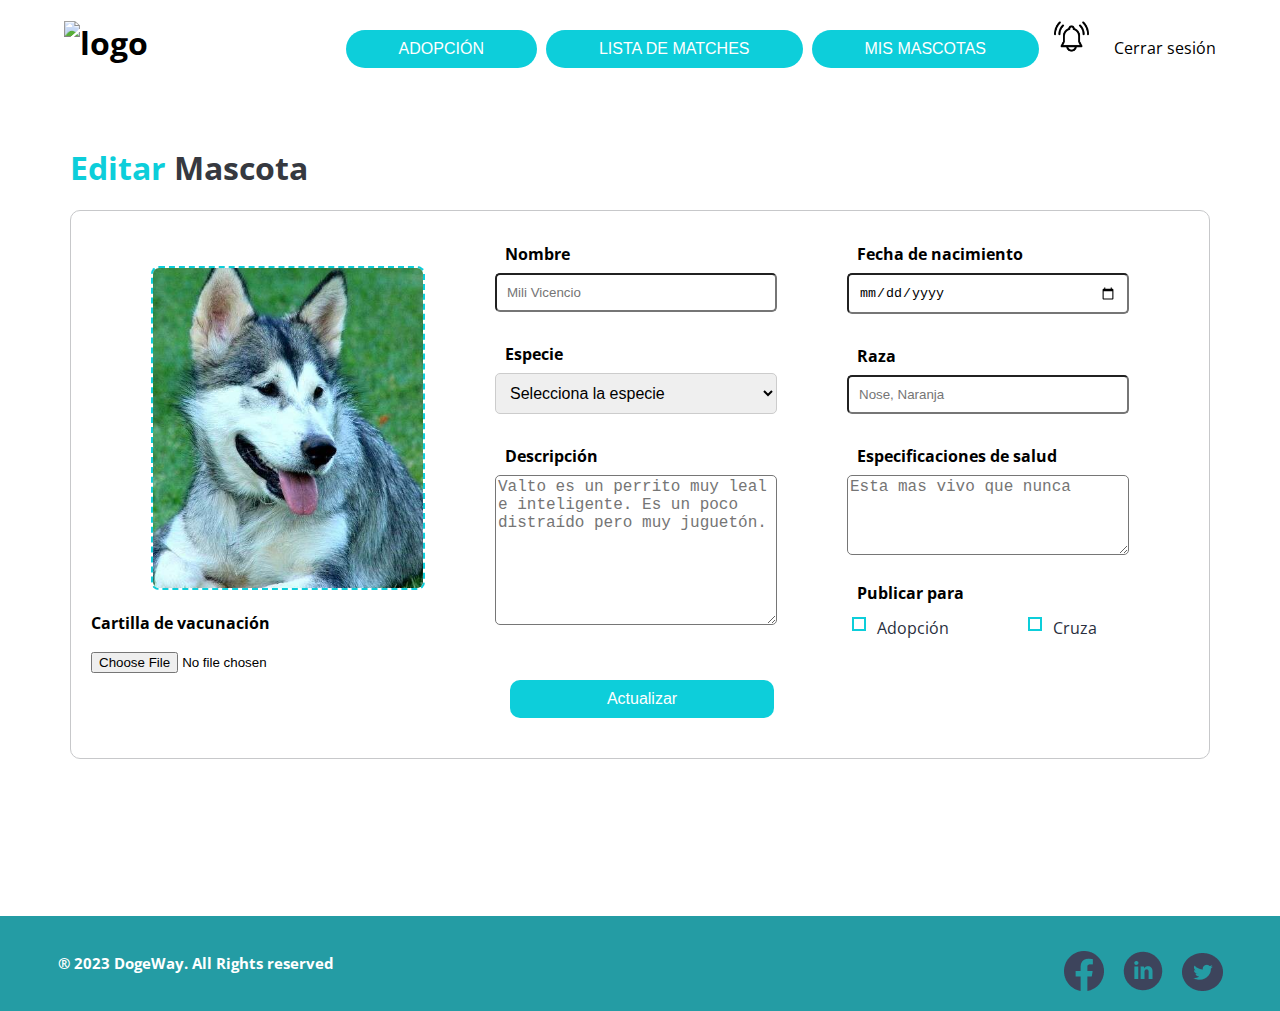
==== edicionperfilmascota.html @ 63c3adbb "hice la pantalla de Edicion perfil mascotas y se modifico un poco el registro de mascotas" ====
<!doctype html>
<html>
<head>
  <meta charset="UTF-8">
  <link rel="stylesheet" href="style.css">
  <link rel="preconnect" href="https://fonts.googleapis.com">
  <link rel="preconnect" href="https://fonts.gstatic.com" crossorigin>
  <link href="https://fonts.googleapis.com/css2?family=Open+Sans:wght@500&display=swap" rel="stylesheet">
  <title>Edicion de perfil de Mascota</title>
</head>
<body>
    <header >
        <div class="container-header">
            <h1><img src="img/Logo.png" alt="logo"></h1>

            <nav class="landing-nav">
                <ul class="opciones-landing">
                    
                    <li><button class="button-Mascotas">ADOPCIÓN</button>
                    <button class="button-Mascotas">LISTA DE MATCHES</button>
                    <button class="button-Mascotas">MIS MASCOTAS</button>
                    <button class="boton-imagen" type="button">
                        <img class="imagen" src="img/notificacion.png" alt="Notificacione">
                    </button>  </li>                  
                    <li><a href="">Cerrar sesión</a></li>
                </ul>
            </nav>
        </div>
    </header>
    <div class="titulo-RM">
        <h1><span style="color: #0DCEDA;">Editar&nbsp;</span>Mascota</h1>
    </div>
    <div class="cuadro-RM">
        <div class="columna">
            <div class="cuadro-fotoEPM">
                <label for="imagen" class="boton-imagenEPM">
                    <img src="img/dog.jpg" alt="Subir foto">
                </label>
                <input type="file" id="imagen" name="imagen" accept="image/*">
            </div>
            <h4>Cartilla de vacunación</h4>
            <input type="file" id="archivo">
        </div>
    
        <div class="columna">
        <h4>Nombre</h4>
        <input type="text" placeholder="Mili Vicencio">
        <h4>Especie</h4>
        <select class="select-RM" id="opciones" name="opciones">
            <option value="opcion0">Selecciona la especie</option>
            <option value="opcion1">Perro</option>
            <option value="opcion2">Gato</option>
            <option value="opcion3">Conejo</option>
            <option value="opcion3">Nose otra cosa</option>
        </select>
        <h4>Descripción</h4>
        <textarea class="columna-input-3" type="text" placeholder="Valto es un perrito muy leal e inteligente. Es un poco distraído pero muy juguetón. "></textarea>
        <button class="boton-Registrar" type="button">Actualizar</button>
    </div>
        <div class="columna">
        <h4>Fecha de nacimiento</h4>
        <input type="date">
        <h4>Raza</h4>
        <input type="text" placeholder="Nose, Naranja">
        <h4>Especificaciones de salud</h4>
        <textarea class="columna-input-2" type="text" placeholder="Esta mas vivo que nunca"></textarea>
        <h4>Publicar para</h4>
        <form>
            <label class="container">Adopción
                <input type="radio" name="opciones">
                <span class="checkmark"></span>
            </label>
        
            <label class="container">Cruza
                <input type="radio" name="opciones">
                <span class="checkmark"></span>
            </label>
        </form>


    </div>
   
    </div>
    <footer>
        <div class="footer_element_mascotas">
            <h3>® 2023 DogeWay. All Rights reserved<h3><br>
                <div class="footer_element_mascotas_imagenes">
                    <img src="img/entypo-social_twitter-with-circle.png">
                    <img src="img/entypo-social_linkedin-with-circle.png">
                    <img src="img/twitter.png">
                </div>
        </div>
    </footer>
</body>
</html>
---- style.css ----
body{
    font-family: 'Open Sans', sans-serif;
    margin: 0;
    padding: 0;
}

/* Landing page*/
.container-header{
    width: 90%;
    margin: 0 auto;
    display: flex;
    align-items: center;
    justify-content: space-between;
}

.container-header h1{
    display: inline;
}

.landing-nav{
    display: inline;
}

.opciones-landing{
    display: inline;
}
.opciones-landing li{
    display: inline;
    margin: 0 0 0 15px;
}

.landing-nav a{
    font-size: 16px;
    text-decoration: none;
    color: black;
}

.landing-nav a:visited{
    color: black;
}

.landing-nav a:hover{
    text-decoration: underline;
}

.button-Register{
    padding: 10px 53px;
    border-radius: 68px;
    font-size: 16px;
    background-color: #0DCEDA;
    color: #FFFFFF;
    border: none;
    transition: transform 0.3s ease;
}

.button-Register:hover{
    transform: scale(1.1);
}

.section-hero{
    display: block;
    width: 100%;
    background-image: url(img/main-landingmain-background.png);
    height: 933px;
    background-size: cover;
}

.eslogan{
    width: 434px;
    margin-left: 60px;
    padding-top: 126px;
}

.eslogan h1{
    color: #0DCEDA;
    font-size: 80px;
    font-weight: bold;
    margin-top: 0;
}

.eslogan h3{
    color: #FFFFFF;
    font-weight: bold;
    font-size: 22px;
}

.button-eslogan{
    font-size: 20px;
    font-weight: bold;
    background-color: #0DCEDA;
    color: #FFFFFF;
    border: none;
    border-radius: 8px;
    padding: 32px 43px;
    transition: transform 0.3s ease;
    margin: 0 auto;
    display: block;
}

.button-eslogan:hover{
    transform: scale(1.1);
}

.section-why{
    background-color: #F2F7FF;
    width: 100%;
    display: flex;
}

.container{
    padding-top: 150px;
    padding-bottom: 150px;
    margin: 0 auto;
    display: flex;
    width: 80%;
}

.titulo-why{
    width: 39%;
    margin-right: 10%;
}

.titulo-why h1{
    font-size: 45px;
    font-weight: bold;
    color: #2D2F30;
    margin-top: 0;
}

.titulo-why p{
    text-align: center;
    color: #8B8C8C;
    line-height: 2em;
    width: auto;
    font-size: 20px;
}

.caracteristicas-why{
    display: flex;
    flex-wrap: wrap;
    width: 65%;
    gap: 25px;
}

.caracteristicas-why div{
    width: 256px;
    height: 206px;
    border-radius: 8px;
    background-color: #FCFCFC;
    box-shadow: 0 18px 58px 16px rgba(0, 0, 0, 0.06);
}

.caracteristicas-why div img{
    padding-top: 24px;
    padding-left: 24px;
}

.caracteristicas-why div p{
    width: auto;
    padding: 0 20px;
    font-size: 22px;
    font-weight: bold;
    color: #363940;
    margin: 0;
}

.titulo{
    display: flex;
    padding-top: 87px;
    justify-content: center;
    align-items: center;
    gap: 8px;
}

.titulo h1{
    display: inline;
    font-size: 48px;
    font-weight: bold;
}

.section-adopcion p{
    text-align: center;
    color: #8B8C8C;
    line-height: 2em;
    width: 60%;
    margin: 0 auto;
    font-size: 20px;
}

.container-collage{
    display: flex;
    width: 80%;
    flex-wrap: wrap;
    margin: 0 auto;
    gap: 5%;
    padding-top: 42px;
    padding-bottom: 91px;
}

#collage-1{
    width: 60%;
    height: 60%;
}

#collage-2{
    width: 35%;
}

#collage-3{
    width: 60%;
    height: 35%;
}

#collage-4{
    width: 35%;
}

footer{
    margin-top: 157px;
    margin-bottom: -30px;
}

.info-footer{
    display: flex;
    width: 90%;
    margin: 0 auto;
    justify-content: space-between;
}

.datos-footer ul{
    list-style: none;
}

.datos-footer ul li{
    margin-top: 32px;
}

.datos-titulo{
    color: #0A939B;
}

.datos-texto{
    color: #292E3D;
    margin-left: 13px;
}

.iconos-footer ul{
    display: flex;
    list-style: none;
    padding-bottom: 30px;
}

.iconos-footer li{
    margin-right: 19px;
}

.footer_element{
    background-color: #249ca4;
    color: rgb(255, 255, 255);
    padding-left: 10px;
    padding-top: 10px;
    align-items: center;
    font-size: small;
}


.headliner{
    position: absolute;
    margin: auto;

}

.texto{
    display: inline-block;
}

.titulo{
    margin: auto;
    padding-left: 50px;
}

.row{
    margin: auto;
    padding-left: 100px;
    padding-top: 50px;
}

.element{
    display: inline-block;
    border: 1px solid #858585;
    margin: 20px;
    padding: 110px;
    /*
    -moz-border-radius: 7px;
    -webkit-border-radius: 7px;
    */
    box-shadow: 10px 10px lightblue;

}
.contentbox{
    display: flex;
}

.box_user{
     align-items: flex-start;
     float: left;
}

/*registro usuario*/
.titulo-R h1{
    color:#363940;
    display: flex;
    align-items: center;
    justify-content: center;
    margin: 0;
    font-size: 40px;
}

.titulo-R h2{
    color: #667085;
    display: flex;
    align-items: center;
    justify-content: center;
    margin: 0;
    font-size: 18px;
    font-weight: normal;
    padding: 15px;
}

.cuadro-R{
    border: 1px solid #C7C8CA;
    padding: 30px;
    border-radius: 10px;
    width: 400px;
    height: auto;
    margin: auto;
}

.cuadro-R h4{
    font-size: 14px;
    font-weight: normal;
    margin-top: 10px;
    margin-bottom: 5px;
}

.cuadro-R input{
    width: 100%;
    padding: 8px;
    margin-top: 5px;
    box-sizing: border-box;
    border-radius: 5px;
    margin-bottom: 10px;
}

.cuadro-R button{
    width: 100%;
    padding: 10px 53px;
    background-color: #0DCEDA;
    color: #FFFFFF;
    border: none;
    border-radius: 10px;
    font-size: 16px;
    transition: transform 0.3s ease;
    margin-top: 21px;
    margin-bottom: 30px;
}
    
.cuadro-R button:hover{
    transform: scale(1.1);
}

.cuadro-R hr{
    width: 35%;
    border: 0.5px solid #8B8C8C;
    margin-top: 15px;
    margin-bottom: 5px;
    
}
/*Edicionperfilmascota*/
.cuadro-fotoEPM {
    border: 2px dashed #0DCEDA;
    padding: 10px;
    border-radius: 8px;
    margin-left: 70px;
    margin-right: 70px;
    margin-top: 45px;
    width: 250px;
    height: 300px;
    display: flex;
    align-items: center;
    justify-content: center;
    overflow: hidden;
    position: relative;
}

.boton-imagenEPM {
    border: none;
    background: none;
    cursor: pointer;
    position: absolute;
}

.cuadro-fotoEPM img {
    width: 100%;
    height: 100%;
    object-fit: contain; 
}

/*registromascotas*/
.button-Mascotas{
    padding: 10px 53px;
    border-radius: 68px;
    font-size: 16px;
    background-color: #0DCEDA;
    color: #FFFFFF;
    border: none;
    margin-right: 5px;
    transition: transform 0.3s ease;
}

.button-Mascotas:hover{
    transform: scale(1.1);
}

.boton-imagen {
        border: none;
        background: none;
        cursor: pointer;
}

.imagen{
    height: 35px;
    width: 35px;
}

.footer_element_mascotas{
    background-color: #249ca4;
    color: #FFFFFF;
    padding-left: auto;
    padding-top: auto;
    align-items: center;
    font-size: small;
    display: flex;
}
.footer_element_mascotas h3 {
    margin-right: auto;
    margin-left: auto;  
}
.footer_element_mascotas img {
    margin-left: 15px; 
}
.footer_element_mascotas_imagenes {
    margin-left: 600px; 
}

.titulo-RM h1{
    color:#363940;
    display: flex;
    justify-content: left;
    margin-left: 70px;
    margin-top: 60px;
}

.titulo-RM h2{
    color: #363940;
    display: flex;
    justify-content: left;
    margin-left: 70px;
    font-size: 18px;
    font-weight: normal;
    
}
.cuadro-RM{
    border: 1px solid #C7C8CA;
    padding: 10px;
    border-radius: 10px;
    margin-left: 70px;
    margin-right: 70px;
    margin-top: 20px;
    width: auto;
    height: auto;
    display: flex;
    justify-content: space-between;
    align-items: auto;
    text-align: left;
}

.cuadro-foto {
    border: 2px dashed #0DCEDA;
    padding: 10px;
    border-radius: 8px;
    margin-left: 70px;
    margin-right: 70px;
    margin-top: 45px;
    width: auto;
    height: auto;
    text-align: center;
}

#imagen {
    display: none; 
}

.cuadro-foto img {
    max-width: 100px;
    max-height: 100px;
    margin-top: 55px;
    text-align: center;
    align-items: center;
}

.formatos-aceptados {
    font-size: 14px;
    margin-top: 15px;
    margin-bottom: 20px;
    color: #555;
}

.boton-subir {
    padding: 10px 20px;
    background-color: #0DCEDA;
    color: #fff;
    border: none;
    border-radius: 5px;
    margin-bottom: 20px;
    cursor: pointer;
    transition: background-color 0.3s ease;
}

.boton-subir:hover {
    transform: scale(1.1);
}
      
.columna {
    flex: 1; 
    max-width: auto;
}
.columna h4 {
    margin-left: 10px;
    margin-bottom: 8px;
}

.columna input {
    width: 80%;
    padding: 10px;
    margin-top: auto;
    box-sizing: border-box;
    border-radius: 5px;
    margin-bottom: 10px;
}

.columna-input-2{
    font-size: 16px;
    height: 80px;
    box-sizing: border-box; 
    width: 80%; 
    overflow: auto; 
    border-radius: 5px;
}
.columna-input-3{
    font-size: 16px;
    height: 150px;
    box-sizing: border-box; 
    width: 80%; 
    overflow: auto;  
    border-radius: 5px;
}

form {
    display: flex;
}
label {
    display: flex;
    color: #292E3D;
}

input[type="radio"] {
    display: none; 
    margin-left: 10px;
}

.container {
    position: relative;
    margin-left: 30px; 
    margin-top: -145px;
    margin-bottom: -130px;
}

.checkmark {
    width: 10px;
    height: 10px;
    border: 2px solid #0DCEDA;
    position: absolute;
    left: -25px;
}

input[type="radio"]:checked + .checkmark {
    background-color: #0DCEDA;
}

.select-RM {
    padding: 10px;
    font-size: 16px;
    border: 1px solid #ccc;
    border-radius: 5px;
    width: 80%;
    margin-bottom: 10px
}

select option {
    font-size: 14px;
}

.boton-Registrar{
    width: 75%;
    padding: 10px 53px;
    background-color: #0DCEDA;
    color: #FFFFFF;
    border: none;
    border-radius: 10px;
    font-size: 16px;
    transition: transform 0.3s ease;
    margin-top: 50px;
    margin-left: 15px;
    margin-bottom: 30px;
}
.boton-Registrar:hover {
    transform: scale(1.1);
}

.titulo{
    display: flex;
    padding-top: 87px;
    justify-content: center;
    align-items: center;
    gap: 8px;
}

.titulo h1{
    display: inline;
    font-size: 48px;
    font-weight: bold;
}

.section-adopcion p{
    text-align: center;
    color: #8B8C8C;
    line-height: 2em;
    width: 60%;
    margin: 0 auto;
    font-size: 20px;
}

.container-collage{
    display: flex;
    width: 80%;
    flex-wrap: wrap;
    margin: 0 auto;
    gap: 20px;
    padding-top: 42px;
    padding-bottom: 91px;
}

footer{
    margin-top: 157px;
    margin-bottom: -30px;
}

.info-footer{
    display: flex;
    width: 90%;
    margin: 0 auto;
    justify-content: space-between;
}

.datos-footer ul{
    list-style: none;
}

.datos-footer ul li{
    margin-top: 32px;
}

.datos-titulo{
    color: #0A939B;
}

.datos-texto{
    color: #292E3D;
    margin-left: 13px;
}

.iconos-footer ul{
    display: flex;
    list-style: none;
    padding-bottom: 30px;
}

.iconos-footer li{
    margin-right: 19px;
}

.footer_element{
    background-color: #249ca4;
    color: rgb(255, 255, 255);
    padding-left: 10px;
    padding-top: 10px;
    align-items: center;
    font-size: small;
}
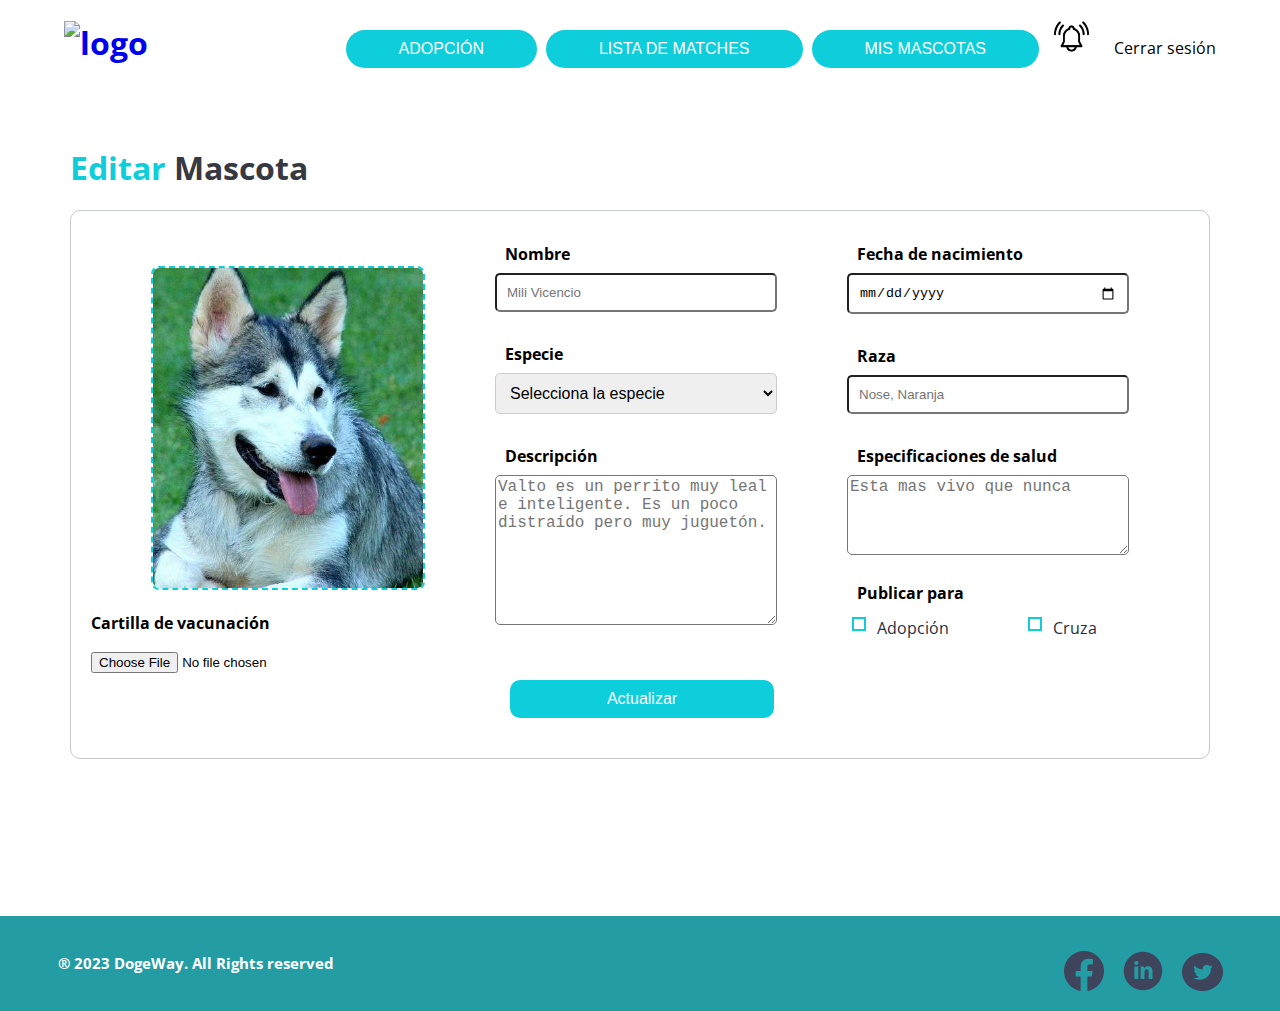
==== commit 1f0a550b: "click al logo regresa a Landing" ====
--- a/edicionperfilmascota.html
+++ b/edicionperfilmascota.html
@@ -11,7 +11,11 @@
 <body>
     <header >
         <div class="container-header">
-            <h1><img src="img/Logo.png" alt="logo"></h1>
+            <h1> 
+                <a href="landingPage.html">
+                    <img src="img/Logo.png" alt="logo">
+                </a>
+            </h1>
 
             <nav class="landing-nav">
                 <ul class="opciones-landing">
--- a/style.css
+++ b/style.css
@@ -278,7 +278,6 @@
     margin: auto;
     padding-left: 50px;
 }
-
 .row{
     margin: auto;
     padding-left: 100px;
@@ -288,23 +287,46 @@
 .element{
     display: inline-block;
     border: 1px solid #858585;
+    width: 20%;
     margin: 20px;
-    padding: 110px;
-    /*
+    padding: 10px;
     -moz-border-radius: 7px;
     -webkit-border-radius: 7px;
-    */
     box-shadow: 10px 10px lightblue;
-
-}
-.contentbox{
-    display: flex;
-}
-
-.box_user{
-     align-items: flex-start;
-     float: left;
-}
+}
+
+
+/* Catalogo */
+
+section.catalogo{
+    padding-left: 20px;
+}
+
+section.titulocatalogo{
+    display: flex;
+    padding-top: 50px;
+    justify-content: center;
+    align-items: center;
+    gap: 8px;
+}
+.titulocatalogo h1{
+    display: inline;
+    font-size: 48px;
+    font-weight: bold;
+}
+
+.titulomypets h1{
+    display: inline;
+    font-size: 40px;
+    font-weight: bold;
+}
+
+
+.headliner2{
+    padding-left: 50px;
+    font-family: 'Open Sans', sans-serif;
+}
+
 
 /*registro usuario*/
 .titulo-R h1{
@@ -362,7 +384,7 @@
     font-size: 16px;
     transition: transform 0.3s ease;
     margin-top: 21px;
-    margin-bottom: 30px;
+    margin-bottom: 10px;
 }
     
 .cuadro-R button:hover{
@@ -406,6 +428,156 @@
     object-fit: contain; 
 }
 
+/*login*/
+.titulo-L h1{
+    color:#363940;
+    display: flex;
+    align-items: center;
+    justify-content: left;
+    margin: 0;
+    margin-top: 15px;
+    margin-left: 9%;
+}
+
+.titulo-L h2{
+    color: #363940;
+    display: flex;
+    align-items: center;
+    justify-content: left;
+    margin: 0;
+    margin-left: 8%;
+    font-size: 18px;
+    font-weight: normal;
+    padding: 15px;
+}
+
+.cuadro-L{
+    border: 1px solid #C7C8CA;
+    text-align: left;
+    float: left;
+    padding: 25px;
+    border-radius: 10px;
+    width: 400px;
+    height: auto;
+    margin: auto;
+    margin-top: 10px;
+    margin-left: 8%;
+}
+
+.cuadro-L h4{
+    font-size: 14px;
+    font-weight: normal;
+    margin-top: 10px;
+    margin-bottom: 5px;
+}
+
+.cuadro-L input{
+    width: 100%;
+    padding: 8px;
+    margin-top: 5px;
+    box-sizing: border-box;
+    border-radius: 5px;
+    margin-bottom: 10px;
+}
+
+.cuadro-L .forgot-pass{
+    display: flex;
+    align-items: center;
+    justify-content: right;
+    color: #0DCEDA;
+    font-size: small;
+    text-decoration: underline;
+    margin-top: 10px;
+}
+
+.cuadro-L button{
+    width: 100%;
+    padding: 10px 53px;
+    background-color: #0DCEDA;
+    color: #FFFFFF;
+    border: none;
+    border-radius: 10px;
+    font-size: 16px;
+    transition: transform 0.3s ease;
+    margin-top: 30px;
+    margin-bottom: 10px;
+}
+
+.cuadro-L button:hover{
+    transform: scale(1.1);
+}
+
+.cuadro-L hr{
+    width: 35%;
+    border: 0.5px solid #8B8C8C;
+    margin-top: 15px;
+    margin-bottom: 5px;
+
+}
+
+.cuadro-L .button-Google{
+    width: 100%;
+    padding: 10px 0px;
+    background-color: #FFFFFF;
+    color: hsl(200, 3%, 18%);
+    border: 1px solid #2D2F30;
+    border-radius: 10px;
+    font-size: 16px;
+    transition: transform 0.3s ease;
+    margin-top: 10px;
+    margin-bottom: 20px;
+    background-image: url(img/google.png);
+    background-size: 20px;
+    background-position: 95px center;
+    background-repeat: no-repeat;
+    text-align: center;
+    line-height: 15px;
+}
+
+.cuadro-L .button-Google:hover{
+    transform: scale(1.1);
+}
+
+.cuadro-L .guest{
+    display: flex;
+    align-items: center;
+    justify-content: center;
+    color: #0DCEDA;
+    font-size: 15px;
+    text-decoration: underline;
+    margin-top: 15px;
+}
+
+.img-L{
+    position: absolute;
+    border-radius: 10px;
+    right: 60px;
+    top: 3%;
+    width: 45%;
+    height: auto;
+}
+
+.signup{
+    display: flex;
+    align-items: center;
+    justify-content: center;
+    font-size: small;
+    margin-top: 10px;
+}
+
+.signup a{
+    color: #0DCEDA;
+    margin-left: 5px;
+}
+
+.signup a:hover{
+    text-decoration: underline;
+}
+
+a:-webkit-any-link {
+    text-decoration: none;
+}
+
 /*registromascotas*/
 .button-Mascotas{
     padding: 10px 53px;
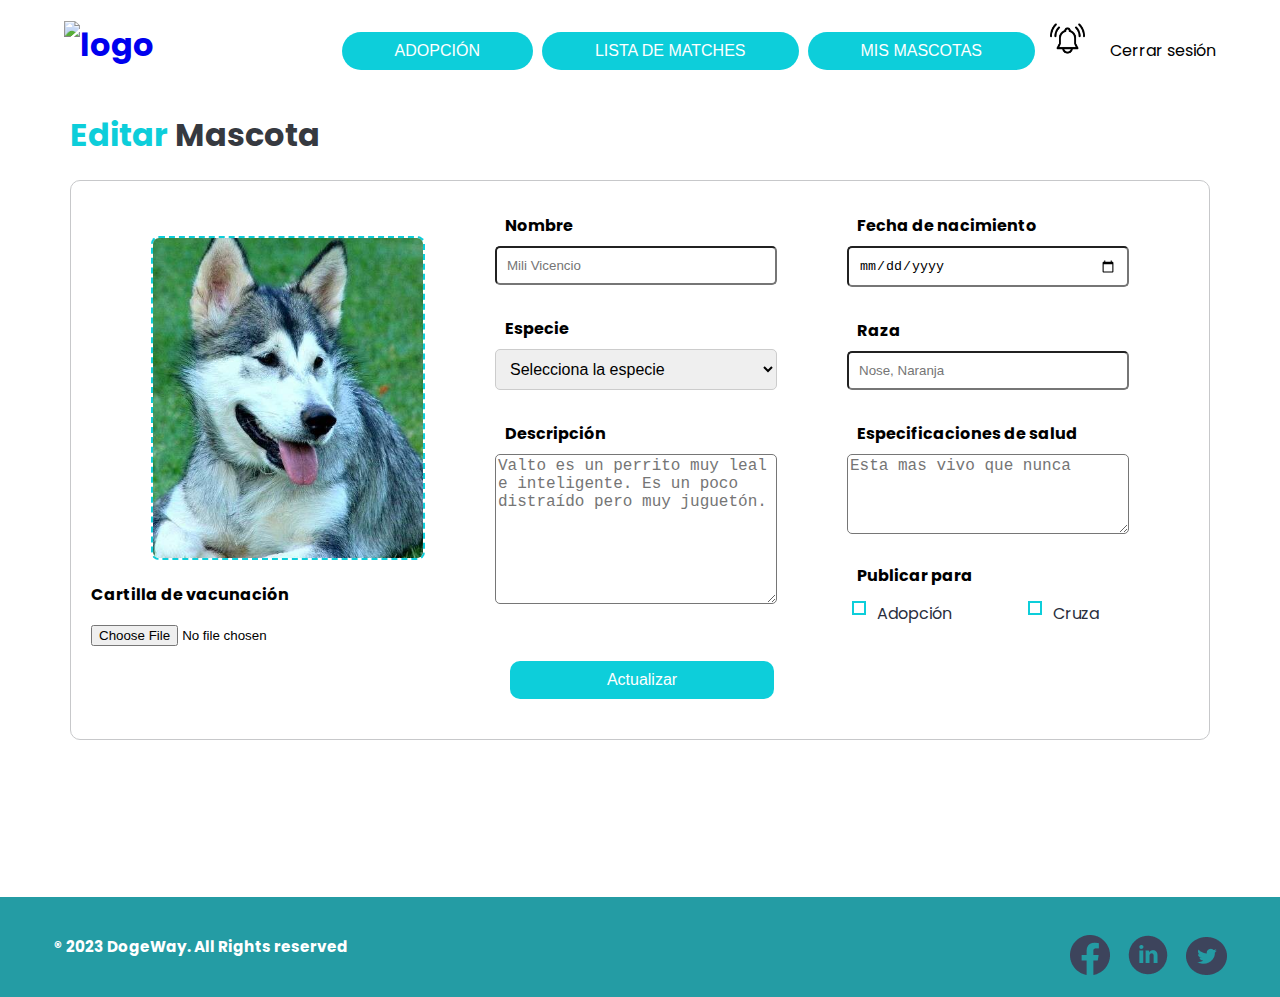
==== commit 409d6641: "Navegacion entre paginas disponibles + Poppins c:" ====
--- a/edicionperfilmascota.html
+++ b/edicionperfilmascota.html
@@ -5,7 +5,7 @@
   <link rel="stylesheet" href="style.css">
   <link rel="preconnect" href="https://fonts.googleapis.com">
   <link rel="preconnect" href="https://fonts.gstatic.com" crossorigin>
-  <link href="https://fonts.googleapis.com/css2?family=Open+Sans:wght@500&display=swap" rel="stylesheet">
+  <link href="https://fonts.googleapis.com/css2?family=Poppins:wght@400;500&display=swap" rel="stylesheet">
   <title>Edicion de perfil de Mascota</title>
 </head>
 <body>
@@ -18,19 +18,21 @@
             </h1>
 
             <nav class="landing-nav">
-                <ul class="opciones-landing">
-                    
-                    <li><button class="button-Mascotas">ADOPCIÓN</button>
-                    <button class="button-Mascotas">LISTA DE MATCHES</button>
-                    <button class="button-Mascotas">MIS MASCOTAS</button>
-                    <button class="boton-imagen" type="button">
-                        <img class="imagen" src="img/notificacion.png" alt="Notificacione">
-                    </button>  </li>                  
+                <ul class="opciones-landing">                   
+                    <li>
+                        <button class="button-Mascotas">ADOPCIÓN</button>
+                        <button class="button-Mascotas">LISTA DE MATCHES</button>
+                        <button class="button-Mascotas" id="misMascotas">MIS MASCOTAS</button>
+                        <button class="boton-imagen" type="button">
+                            <img class="imagen" src="img/notificacion.png" alt="Notificaciones">
+                        </button>  
+                    </li>                  
                     <li><a href="">Cerrar sesión</a></li>
                 </ul>
             </nav>
         </div>
     </header>
+
     <div class="titulo-RM">
         <h1><span style="color: #0DCEDA;">Editar&nbsp;</span>Mascota</h1>
     </div>
@@ -95,5 +97,7 @@
                 </div>
         </div>
     </footer>
+
+    <script src="./js/navigation.js"></script>
 </body>
 </html>--- a/style.css
+++ b/style.css
@@ -1,5 +1,5 @@
 body{
-    font-family: 'Open Sans', sans-serif;
+    font-family: 'Poppins', sans-serif;
     margin: 0;
     padding: 0;
 }
@@ -51,10 +51,12 @@
     color: #FFFFFF;
     border: none;
     transition: transform 0.3s ease;
+    cursor: pointer;
 }
 
 .button-Register:hover{
     transform: scale(1.1);
+
 }
 
 .section-hero{
@@ -73,7 +75,7 @@
 
 .eslogan h1{
     color: #0DCEDA;
-    font-size: 80px;
+    font-size: 70px;
     font-weight: bold;
     margin-top: 0;
 }
@@ -81,7 +83,7 @@
 .eslogan h3{
     color: #FFFFFF;
     font-weight: bold;
-    font-size: 22px;
+    font-size: 20px;
 }
 
 .button-eslogan{
@@ -95,6 +97,7 @@
     transition: transform 0.3s ease;
     margin: 0 auto;
     display: block;
+    cursor: pointer;
 }
 
 .button-eslogan:hover{
@@ -121,7 +124,7 @@
 }
 
 .titulo-why h1{
-    font-size: 45px;
+    font-size: 40px;
     font-weight: bold;
     color: #2D2F30;
     margin-top: 0;
@@ -158,7 +161,7 @@
 .caracteristicas-why div p{
     width: auto;
     padding: 0 20px;
-    font-size: 22px;
+    font-size: 20px;
     font-weight: bold;
     color: #363940;
     margin: 0;
@@ -324,7 +327,7 @@
 
 .headliner2{
     padding-left: 50px;
-    font-family: 'Open Sans', sans-serif;
+    font-family: 'Poppins', sans-serif;
 }
 
 
@@ -587,6 +590,7 @@
     color: #FFFFFF;
     border: none;
     margin-right: 5px;
+    cursor: pointer;
     transition: transform 0.3s ease;
 }
 
@@ -630,7 +634,7 @@
     display: flex;
     justify-content: left;
     margin-left: 70px;
-    margin-top: 60px;
+    margin-top: 20px;
 }
 
 .titulo-RM h2{
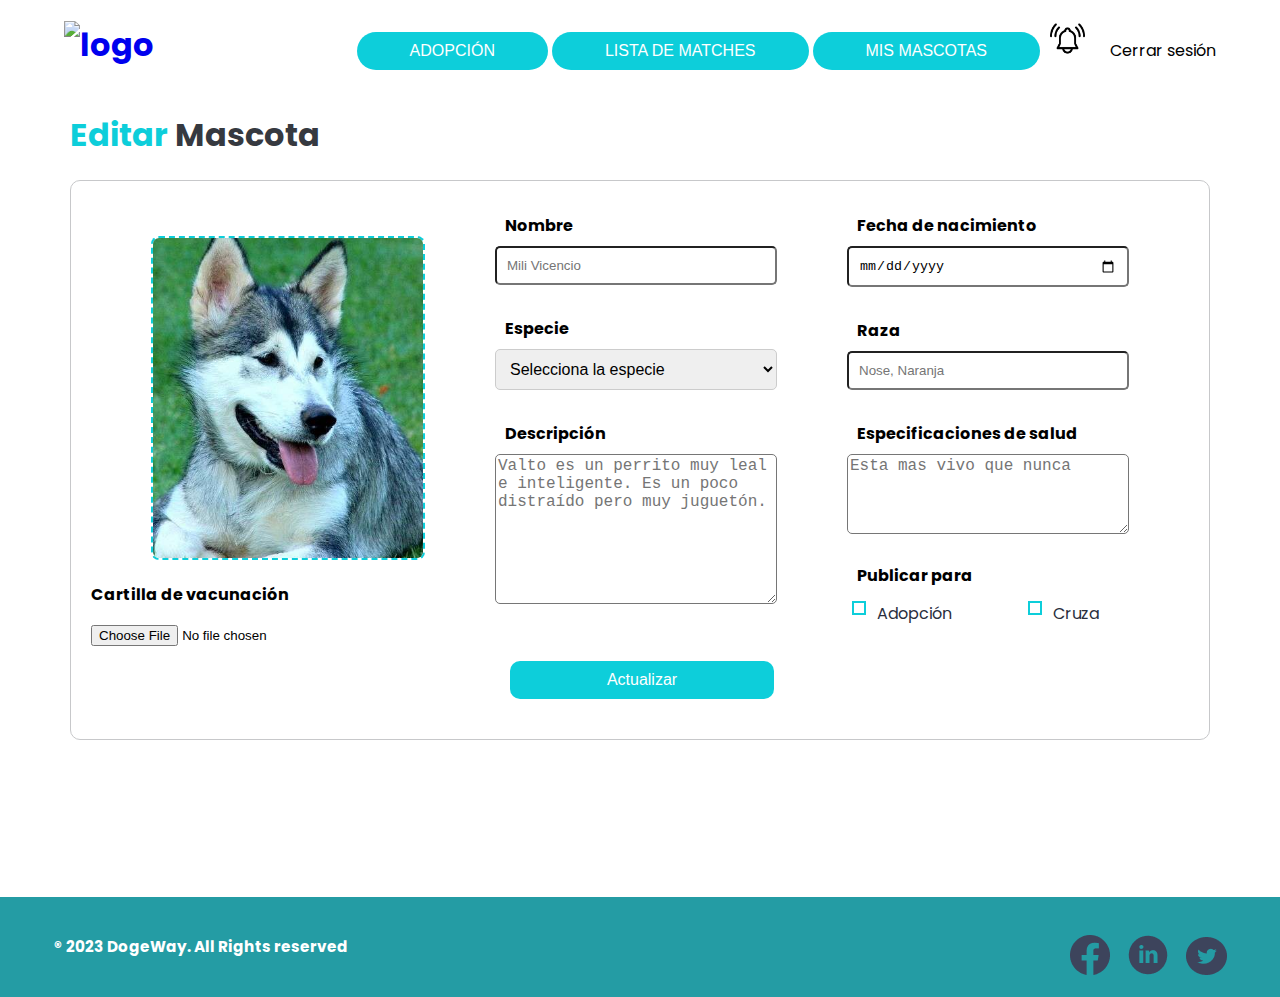
==== commit a1152977: "IDs para los botones de la NavBar + ultimo Poppins" ====
--- a/edicionperfilmascota.html
+++ b/edicionperfilmascota.html
@@ -20,9 +20,9 @@
             <nav class="landing-nav">
                 <ul class="opciones-landing">                   
                     <li>
-                        <button class="button-Mascotas">ADOPCIÓN</button>
-                        <button class="button-Mascotas">LISTA DE MATCHES</button>
-                        <button class="button-Mascotas" id="misMascotas">MIS MASCOTAS</button>
+                        <button class="button-Register" id="adopcionButton">ADOPCIÓN</button>
+                        <button class="button-Register" id="listaMatchesButton">LISTA DE MATCHES</button>
+                        <button class="button-Register" id="misMascotasButton">MIS MASCOTAS</button>
                         <button class="boton-imagen" type="button">
                             <img class="imagen" src="img/notificacion.png" alt="Notificaciones">
                         </button>  
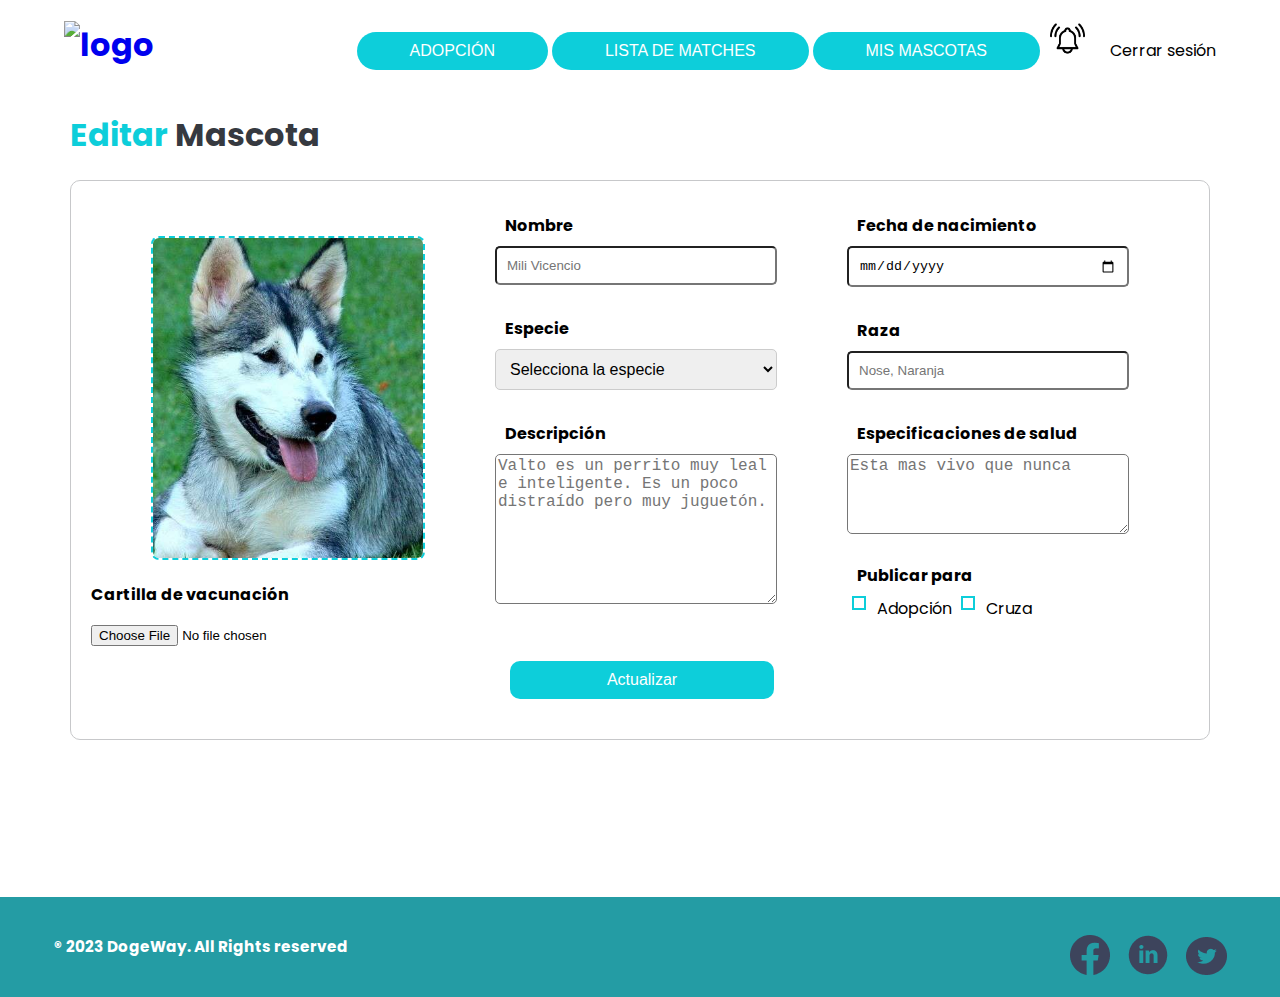
==== commit 7f8ab123: "Cambie la extension de un archivo por php añadi usuario_alta y usuario_alta2" ====
--- a/edicionperfilmascota.html
+++ b/edicionperfilmascota.html
@@ -36,6 +36,7 @@
     <div class="titulo-RM">
         <h1><span style="color: #0DCEDA;">Editar&nbsp;</span>Mascota</h1>
     </div>
+<form>
     <div class="cuadro-RM">
         <div class="columna">
             <div class="cuadro-fotoEPM">
@@ -57,7 +58,7 @@
             <option value="opcion1">Perro</option>
             <option value="opcion2">Gato</option>
             <option value="opcion3">Conejo</option>
-            <option value="opcion3">Nose otra cosa</option>
+            <option value="opcion4">Nose otra cosa</option>
         </select>
         <h4>Descripción</h4>
         <textarea class="columna-input-3" type="text" placeholder="Valto es un perrito muy leal e inteligente. Es un poco distraído pero muy juguetón. "></textarea>
@@ -87,6 +88,8 @@
     </div>
    
     </div>
+</form>
+
     <footer>
         <div class="footer_element_mascotas">
             <h3>® 2023 DogeWay. All Rights reserved<h3><br>
--- a/style.css
+++ b/style.css
@@ -110,7 +110,7 @@
     display: flex;
 }
 
-.container{
+.container-why{
     padding-top: 150px;
     padding-bottom: 150px;
     margin: 0 auto;
@@ -742,14 +742,6 @@
     border-radius: 5px;
 }
 
-form {
-    display: flex;
-}
-label {
-    display: flex;
-    color: #292E3D;
-}
-
 input[type="radio"] {
     display: none; 
     margin-left: 10px;
@@ -885,3 +877,131 @@
     font-size: small;
 }
 
+section.catalogo{
+    padding-left: 20px;
+}
+
+section.titulocatalogo{
+    display: flex;
+    padding-top: 50px;
+    justify-content: center;
+    align-items: center;
+    gap: 8px;
+}
+.titulocatalogo h1{
+    display: inline;
+    font-size: 48px;
+    font-weight: bold;
+}
+
+/*Pagina match */
+.img-match{
+    width: 80%;
+    height: 400px;
+    border-radius: 15px;
+    display: inline-block;
+    margin-top: 23px;
+    object-fit: cover;
+}
+
+.contenedor-likeDismiss{
+    display: flex; 
+    justify-content: space-between; 
+    width: 50%; 
+    margin: 0 auto; 
+    padding-top: 39px;
+}
+
+.contenedor-likeDismiss img:hover{
+    transform: scale(1.1);
+}
+.user{
+    display: flex;
+    align-items: center;
+}
+
+.user p{
+    display: inline;
+    margin-left: 20px;
+}
+
+#left-match{
+    text-align: center;
+    box-sizing: border-box;
+    padding: 20px 24px;
+    border-radius: 15px;
+    width: 40%;
+    border: 1px solid #F2F7FF;
+    box-shadow: 0 4px 4px rgba(0, 0, 0, 0.25);
+}
+
+#right-match{
+    width: 58%;
+    border: 1px solid #F2F7FF;
+    border-radius: 15px;
+    box-shadow: 0 4px 4px rgba(0, 0, 0, 0.25);
+}
+
+.info-match{
+    width: 90%;
+    margin: 0 auto;
+    padding-top: 80px;
+}
+
+.caracteristicas-mascota{
+    display: flex;
+}
+
+.info-match p{
+    color: #8B8C8C;
+    font-size: 20px;
+    line-height: 2;
+}
+/*Fin pagina match */
+
+/*Registro usuario 2 */
+.form-completaInfo{
+    width: 100%;
+    padding: 20px;
+    border: 1px solid #E2E4E5;
+    border-radius: 8px;
+}
+
+.contenedor-input{
+    display: flex;
+    gap: 9%;
+    margin-top: 78px;
+}
+
+.contenedor-input div{
+    display: block;
+    width: 27%;
+}
+
+.contenedor-input div label{
+    display: block;
+}
+
+.contenedor-input div .input-registro{
+    display: block;
+    width: 100%;
+    border: 1px solid #D0D5DD;
+    border-radius: 8px;
+    padding: 10px 14px;
+    box-sizing: border-box;
+    font-size: 16px;
+    color: #667085;
+}
+
+.input-file{
+    display: block;
+    width: 100%;
+    border: 1px solid #D0D5DD;
+    border-radius: 8px;
+    padding: 10px 14px;
+    box-sizing: border-box;
+    font-size: 16px;
+    color: #667085;
+}
+
+/*Fin de registro usuario 2 */
